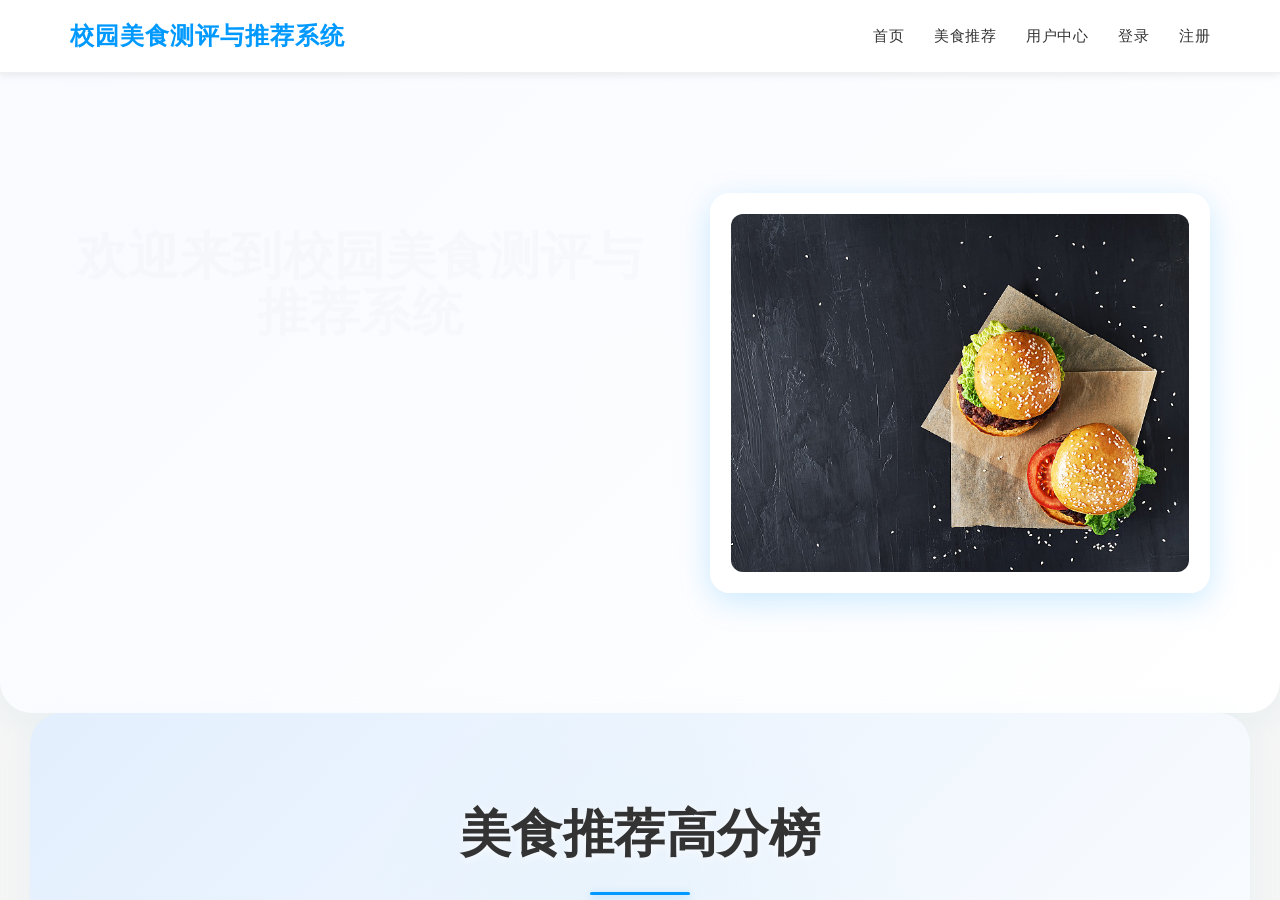
==== campus_food_system/frontend/html/admin.html @ 66ef7527 "Initial commit: 上传我的第一个项目" ====
<!DOCTYPE html>
<html lang="zh-CN">
<head>
    <meta charset="UTF-8">
    <meta name="viewport" content="width=device-width, initial-scale=1.0">
    <title>管理中心 - 校园美食测评与推荐系统</title>
    <link rel="stylesheet" href="../css/main.css">
    <link rel="stylesheet" href="../css/admin.css">
    <script src="https://cdn.jsdelivr.net/npm/chart.js"></script>
</head>
<body>
    <nav class="navbar">
        <div class="navbar-container">
            <div class="navbar-brand">校园美食测评与推荐系统</div>
            <ul class="navbar-menu" id="navbarMenu">
                <li><a href="index.html">前台首页</a></li>
                <!-- 导航栏将通过JavaScript动态添加 -->
            </ul>
        </div>
    </nav>
    <script src="../js/utils.js"></script>

    <div class="container">
        <div class="admin-header">
            <h1>管理中心</h1>
            <p style="text-align: center; color: var(--text-secondary); margin-bottom: 30px;">
                校园美食信息的录入、审核与维护
            </p>
        </div>

        <!-- 统计摘要 -->
        <div class="admin-stats-grid">
            <div class="stat-item">
                <div class="stat-icon">🍴</div>
                <div class="stat-info">
                    <h4>美食总数</h4>
                    <p id="totalFoodCount">0</p>
                </div>
            </div>
            <div class="stat-item" style="border-left-color: var(--success-color);">
                <div class="stat-icon">📂</div>
                <div class="stat-info">
                    <h4>食堂分类</h4>
                    <p id="totalCategoryCount">0</p>
                </div>
            </div>
            <div class="stat-item" style="border-left-color: #f39c12;">
                <div class="stat-icon">⭐</div>
                <div class="stat-info">
                    <h4>平均评分</h4>
                    <p id="systemAverageRating">0.0</p>
                </div>
            </div>
        </div>

        <div class="admin-dashboard">
            <!-- 侧边导航 -->
            <aside class="admin-sidebar">
                <ul class="admin-nav-list">
                    <li class="admin-nav-item">
                        <a href="#categorySection" class="admin-nav-link active" onclick="switchSection('categorySection')">
                            <span>📂 食堂分类管理</span>
                        </a>
                    </li>
                    <li class="admin-nav-item">
                        <a href="#foodSection" class="admin-nav-link" onclick="switchSection('foodSection')">
                            <span>🍴 美食信息管理</span>
                        </a>
                    </li>
                    <li class="admin-nav-item">
                        <a href="#insightsSection" class="admin-nav-link" onclick="switchSection('insightsSection')">
                            <span>📈 运营动态分析</span>
                        </a>
                    </li>
                    <li class="admin-nav-item">
                        <a href="#reviewSection" class="admin-nav-link" onclick="switchSection('reviewSection')">
                            <span>💬 评价管理</span>
                        </a>
                    </li>
                </ul>
            </aside>

            <!-- 主要内容区 -->
            <main class="admin-content">
                
                <!-- 运营洞察部分 -->
                <section id="insightsSection" class="admin-card" style="display: none;">
                    <div class="admin-card-header">
                        <h2 class="admin-card-title">📈 运营洞察与备货建议</h2>
                        <button class="btn btn-sm" onclick="loadInsights()">刷新数据</button>
                    </div>
                    
                    <div class="insights-container">
                        <div class="insights-grid">
                            <!-- 核心动态 -->
                            <div class="insight-box">
                                <h3>🔥 热门备货排行 (TOP 10)</h3>
                                <div class="table-responsive">
                                    <table class="insight-table">
                                        <thead>
                                            <tr>
                                                <th>美食名称</th>
                                                <th>所属食堂</th>
                                                <th>热度(收藏/评价)</th>
                                                <th>备货建议</th>
                                            </tr>
                                        </thead>
                                        <tbody id="popularFoodsBody">
                                            <!-- JS动态填充 -->
                                        </tbody>
                                    </table>
                                </div>
                            </div>
                            
                            <!-- 食堂动态 -->
                            <div class="insight-box">
                                <h3>🏢 食堂动态监控</h3>
                                <div id="categoryInsightsList" class="category-insights-grid">
                                    <!-- JS动态填充 -->
                                </div>
                            </div>
                        </div>
                    </div>
                </section>

                <!-- 分类管理部分 -->
                <section id="categorySection" class="admin-card">
                    <div class="admin-card-header">
                        <h2 class="admin-card-title">📂 食堂分类管理</h2>
                    </div>
                    
                    <div class="admin-form">
                        <h3 style="margin-bottom: 15px; font-size: 16px;">➕ 添加新分类</h3>
                        <form id="addCategoryForm" class="admin-form-grid">
                            <div class="form-group">
                                <label for="categoryName">分类名称：</label>
                                <input type="text" id="categoryName" name="categoryName" placeholder="如：第一食堂" required>
                            </div>
                            <div class="form-group form-full-width">
                                <label for="categoryDescription">分类描述：</label>
                                <textarea id="categoryDescription" name="categoryDescription" placeholder="简要描述该食堂的特色..."></textarea>
                            </div>
                            <div class="form-group">
                                <button type="submit" class="btn">保存分类</button>
                            </div>
                        </form>
                        <div id="categoryMessage"></div>
                    </div>

                    <div class="admin-list-container" style="margin-top: 30px;">
                        <h3 style="margin-bottom: 15px; font-size: 16px;">📋 分类列表</h3>
                        <div id="categoryList" class="admin-list-grid">
                            <!-- 分类列表将通过JavaScript动态添加 -->
                        </div>
                    </div>
                </section>

                <!-- 美食管理部分 -->
                <section id="foodSection" class="admin-card" style="display: none;">
                    <div class="admin-card-header">
                        <h2 class="admin-card-title">🍴 美食信息管理</h2>
                    </div>
                    
                    <div class="admin-form">
                        <h3 style="margin-bottom: 15px; font-size: 16px;">➕ 添加新美食</h3>
                        <form id="addFoodForm" class="admin-form-grid">
                            <div class="form-group">
                                <label for="foodName">美食名称：</label>
                                <input type="text" id="foodName" name="foodName" placeholder="如：红烧肉" required>
                            </div>
                            <div class="form-group">
                                <label for="foodCategory">所属分类：</label>
                                <select id="foodCategory" name="foodCategory" required>
                                    <option value="">请选择分类</option>
                                </select>
                            </div>
                            <div class="form-group form-full-width">
                                <label for="foodDescription">美食描述：</label>
                                <textarea id="foodDescription" name="foodDescription" placeholder="详细描述美食的口感、主料等..." required></textarea>
                            </div>
                            <div class="form-group">
                                <label for="foodPrice">参考价格 (¥)：</label>
                                <input type="number" id="foodPrice" name="foodPrice" step="0.01" min="0" placeholder="0.00" required>
                            </div>
                            <div class="form-group form-full-width">
                                <label>美食标签：</label>
                                <div id="foodTagsContainer" class="tags-checkbox-group">
                                    <!-- 标签将动态加载 -->
                                </div>
                            </div>
                            <div class="form-group">
                                <label for="foodImage">美食图片：</label>
                                <input type="file" id="foodImage" name="foodImage" accept="image/*">
                            </div>
                            <div class="form-group" style="display: flex; align-items: flex-end;">
                                <button type="submit" class="btn">发布美食</button>
                            </div>
                        </form>
                        <div id="foodMessage"></div>
                    </div>

                    <div class="admin-list-container" style="margin-top: 30px;">
                        <h3 style="margin-bottom: 15px; font-size: 16px;">📋 美食列表</h3>
                        <div id="foodList" class="admin-list-grid">
                            <!-- 美食列表将通过JavaScript动态添加 -->
                        </div>
                        
                        <!-- 分页控制 -->
                        <div id="foodPagination" class="pagination-container" style="display: none;">
                            <button class="btn btn-sm" id="prevPage" onclick="changePage(currentPage - 1)">上一页</button>
                            <span id="pageInfo">第 1 / 1 页</span>
                            <button class="btn btn-sm" id="nextPage" onclick="changePage(currentPage + 1)">下一页</button>
                        </div>
                    </div>
                </section>

                <!-- 评价管理部分 -->
                <section id="reviewSection" class="admin-card" style="display: none;">
                    <div class="admin-card-header">
                        <h2 class="admin-card-title">💬 评价管理</h2>
                        <button class="btn btn-sm" onclick="loadReviews()">刷新数据</button>
                    </div>
                    
                    <!-- 可视化面板 -->
                    <div class="admin-form" style="margin-bottom: 20px;">
                        <h3 style="margin-bottom: 15px; font-size: 16px;">📊 评价分析</h3>
                        <div class="sentiment-criteria" style="margin-bottom: 20px; padding: 15px; background: var(--vivo-gray); border-radius: 8px; border: 1px solid var(--border-light);">
                            <h4 style="margin-top: 0; margin-bottom: 10px; font-size: 14px; font-weight: 600;">情感分析标准</h4>
                            <ul style="margin: 0; padding-left: 20px; font-size: 13px; color: var(--text-secondary);">
                                <li>正面：情感得分 > 0.1</li>
                                <li>负面：情感得分 < -0.1</li>
                                <li>中性：-0.1 ≤ 情感得分 ≤ 0.1</li>
                            </ul>
                            <p style="margin: 10px 0 0 0; font-size: 12px; color: var(--text-secondary);">
                                注：情感分析基于TextBlob库，通过分析评论文本的情感倾向得出结果。
                            </p>
                        </div>
                        <div class="review-dashboard-grid">
                            <!-- 情感分析卡片 -->
                            <div class="review-stat-card">
                                <h4>情感分布</h4>
                                <div class="review-stat-content">
                                    <div class="review-stat-chart" id="sentimentChart"></div>
                                </div>
                            </div>
                            
                            <!-- 评分分布卡片 -->
                            <div class="review-stat-card">
                                <h4>评分分布</h4>
                                <div class="review-stat-content">
                                    <div class="review-stat-chart" id="ratingChart"></div>
                                </div>
                            </div>
                            
                            <!-- 评价趋势卡片 -->
                            <div class="review-stat-card full-width">
                                <h4>评价趋势</h4>
                                <div class="review-stat-content">
                                    <div class="review-stat-chart" id="trendChart"></div>
                                </div>
                            </div>
                        </div>
                    </div>
                    
                    <!-- 筛选功能 -->
                    <div class="admin-form" style="margin-bottom: 20px;">
                        <div class="admin-form-grid">
                            <div class="form-group">
                                <label for="reviewFilter">情感筛选：</label>
                                <select id="reviewFilter" onchange="loadReviews()">
                                    <option value="all">全部情感</option>
                                    <option value="positive">正面</option>
                                    <option value="negative">负面</option>
                                    <option value="neutral">中性</option>
                                </select>
                            </div>
                            <div class="form-group">
                                <label for="ratingFilter">评分筛选：</label>
                                <select id="ratingFilter" onchange="loadReviews()">
                                    <option value="all">全部评分</option>
                                    <option value="5">5星</option>
                                    <option value="4">4星</option>
                                    <option value="3">3星</option>
                                    <option value="2">2星</option>
                                    <option value="1">1星</option>
                                </select>
                            </div>
                        </div>
                    </div>

                    <!-- 评价列表 -->
                    <div class="admin-list-container">
                        <h3 style="margin-bottom: 15px; font-size: 16px;">📋 评价列表</h3>
                        <div id="reviewList" class="admin-list-grid">
                            <!-- 评价列表将通过JavaScript动态添加 -->
                        </div>
                        
                        <!-- 分页控制 -->
                        <div id="reviewPagination" class="pagination-container" style="display: none;">
                            <button class="btn btn-sm" id="prevReviewPage" onclick="changeReviewPage(currentReviewPage - 1)">上一页</button>
                            <span id="reviewPageInfo">第 1 / 1 页</span>
                            <button class="btn btn-sm" id="nextReviewPage" onclick="changeReviewPage(currentReviewPage + 1)">下一页</button>
                        </div>
                    </div>
                </section>

            </main>
        </div>
    </div>

    <!-- 编辑弹窗 -->
    <div id="editModal" class="modal" style="display: none;">
        <div class="modal-content">
            <div class="modal-header">
                <h3 id="modalTitle">编辑信息</h3>
                <span class="close" onclick="closeModal()">&times;</span>
            </div>
            <div class="modal-body">
                <form id="editForm" class="admin-form-grid">
                    <!-- 动态填充表单内容 -->
                </form>
            </div>
            <div class="modal-footer">
                <button type="button" class="btn btn-secondary" onclick="closeModal()">取消</button>
                <button type="button" class="btn btn-primary" id="saveEditBtn">保存修改</button>
            </div>
        </div>
    </div>

    <script src="../js/admin.js"></script>
</body>
</html>
---- campus_food_system/frontend/css/main.css ----
/* 1. CSS变量定义 */
:root {
    --primary-color: #2196f3;
    --primary-hover: #1976d2;
    --secondary-color: #03a9f4;
    --secondary-hover: #0288d1;
    --background-color: #f5f5f5;
    --text-color: #333333;
    --text-secondary: #666666;
    --border-color: #e0e0e0;
    --border-light: #f0f0f0;
    --success-color: #4caf50;
    --success-bg: #e8f5e9;
    --success-border: #c8e6c9;
    --error-color: #f44336;
    --error-bg: #ffebee;
    --error-border: #ffcdd2;
    --white: #ffffff;
    --danger-color: #f44336;
    --danger-hover: #d32f2f;
    --vivo-blue: #0099ff;
    --vivo-light-blue: #e3f2fd;
    --vivo-dark-blue: #0066cc;
    --vivo-gray: #f5f5f5;
    --vivo-dark-gray: #9e9e9e;
}

/* 2. 全局重置和基础样式 */
* {
    margin: 0;
    padding: 0;
    box-sizing: border-box;
}

body {
    font-family: 'PingFang SC', 'Helvetica Neue', Arial, sans-serif;
    background-color: var(--background-color);
    color: var(--text-color);
    line-height: 1.6;
}

.container {
    max-width: 1200px;
    margin: 0 auto;
    padding: 20px;
}


/* 2. 通用组件样式 */

/* 按钮样式 */
.btn {
    display: inline-block;
    padding: 10px 20px;
    background-color: var(--vivo-blue);
    color: var(--white);
    text-decoration: none;
    border-radius: 24px;
    transition: all 0.3s cubic-bezier(0.4, 0, 0.2, 1);
    border: none;
    cursor: pointer;
    font-size: 15px;
    font-weight: 500;
    font-family: 'PingFang SC', 'Helvetica Neue', Arial, sans-serif;
    letter-spacing: 0.5px;
    box-shadow: 0 2px 8px rgba(0, 153, 255, 0.2);
}

.btn:hover {
    background-color: var(--vivo-dark-blue);
    transform: translateY(-2px);
    box-shadow: 0 4px 12px rgba(0, 153, 255, 0.3);
}

.btn-primary {
    background-color: var(--vivo-blue);
}

.btn-primary:hover {
    background-color: var(--vivo-dark-blue);
}

.btn-secondary {
    background-color: var(--white);
    color: var(--vivo-blue);
    border: 1px solid var(--vivo-blue);
    box-shadow: none;
}

.btn-secondary:hover {
    background-color: var(--vivo-light-blue);
    transform: translateY(-2px);
}

.btn-sm {
    padding: 5px 10px;
    font-size: 14px;
    margin-right: 10px;
}

.btn-danger {
    background-color: var(--danger-color);
}

.btn-danger:hover {
    background-color: var(--danger-hover);
}


/* 表单样式 */
.form-group {
    margin-bottom: 15px;
}

.form-group label {
    display: block;
    margin-bottom: 5px;
    font-weight: bold;
    color: var(--secondary-color);
}

.form-group input,
.form-group textarea {
    width: 100%;
    padding: 10px;
    border: 1px solid var(--border-light);
    border-radius: 4px;
    font-size: 16px;
    background-color: #fff9f0;
}

.form-group textarea {
    resize: vertical;
}

input[type="text"],
input[type="password"] {
    width: 100%;
    padding: 10px;
    border: 1px solid var(--border-light);
    border-radius: 4px;
    font-size: 16px;
    background-color: #fff9f0;
}

textarea {
    width: 100%;
    padding: 10px;
    border: 1px solid var(--border-light);
    border-radius: 4px;
    font-size: 16px;
    background-color: #fff9f0;
    resize: vertical;
    min-height: 100px;
}


/* 消息提示样式 */
#message {
    margin-top: 15px;
    padding: 10px;
    border-radius: 4px;
    text-align: center;
}

#message.success {
    background-color: var(--success-bg);
    color: var(--success-color);
    border: 1px solid var(--success-border);
}

#message.error {
    background-color: var(--error-bg);
    color: var(--error-color);
    border: 1px solid var(--error-border);
}

.message {
    margin-top: 15px;
    padding: 10px;
    border-radius: 4px;
    font-weight: bold;
}

.message.success {
    background-color: var(--success-bg);
    color: var(--success-color);
    border: 1px solid var(--success-border);
}

.message.error {
    background-color: var(--error-bg);
    color: var(--error-color);
    border: 1px solid var(--error-border);
}

.message-container {
    margin-top: 15px;
    padding: 10px;
    border-radius: 4px;
    text-align: center;
}

.message-container.success {
    background-color: var(--success-bg);
    color: var(--success-color);
    border: 1px solid var(--success-border);
}

.message-container.error {
    background-color: var(--error-bg);
    color: var(--error-color);
    border: 1px solid var(--error-border);
}

.message-container.loading {
    background-color: #e3f2fd;
    color: #1976d2;
    border: 1px solid #bbdefb;
}


/* 标签样式 */
.tag-filter {
    margin-bottom: 30px;
    text-align: center;
}

.tag-filter h4 {
    color: var(--secondary-color);
    margin-bottom: 10px;
}

.tag-filter button {
    padding: 6px 12px;
    margin: 0 5px 5px 0;
    background-color: var(--border-color);
    border: none;
    border-radius: 16px;
    cursor: pointer;
    transition: background-color 0.3s;
    color: var(--text-color);
    font-size: 14px;
}

.tag-filter button:hover {
    background-color: #e0c097;
}

.tag-filter button.active {
    background-color: var(--primary-color);
    color: var(--white);
}

.food-tags {
    margin: 10px 0;
}

.tag {
    display: inline-block;
    padding: 2px 6px;
    background-color: var(--border-color);
    color: var(--secondary-color);
    border-radius: 16px;
    font-size: 10px;
    font-weight: bold;
    margin-right: 3px;
    margin-bottom: 3px;
    transition: background-color 0.3s;
}

.tag:hover {
    background-color: #e0c097;
}


/* 3. 导航栏样式 */
.navbar {
    background: var(--white);
    color: var(--text-color);
    padding: 16px 0;
    margin-bottom: 0;
    box-shadow: 0 2px 8px rgba(0, 0, 0, 0.08);
    position: sticky;
    top: 0;
    z-index: 1000;
    transition: all 0.3s cubic-bezier(0.4, 0, 0.2, 1);
    border-bottom: 1px solid var(--border-light);
}

.navbar.scrolled {
    padding: 12px 0;
    box-shadow: 0 4px 16px rgba(0, 0, 0, 0.1);
    background: var(--white);
    border-bottom: 1px solid var(--border-color);
}

.navbar.scrolled .navbar-brand {
    font-size: 22px;
    transition: font-size 0.3s cubic-bezier(0.4, 0, 0.2, 1);
}

.navbar.scrolled .navbar-menu li a {
    font-size: 15px;
    padding: 8px 0;
    transition: all 0.3s cubic-bezier(0.4, 0, 0.2, 1);
}

.navbar.scrolled .user-profile {
    padding: 6px 12px;
    transition: padding 0.3s cubic-bezier(0.4, 0, 0.2, 1);
}

.navbar.scrolled .navbar-avatar {
    width: 32px;
    height: 32px;
    transition: all 0.3s cubic-bezier(0.4, 0, 0.2, 1);
}

.navbar-container {
    max-width: 1200px;
    margin: 0 auto;
    padding: 0 30px;
    display: flex;
    justify-content: space-between;
    align-items: center;
}

.navbar-brand {
    font-size: 24px;
    font-weight: bold;
    font-family: 'PingFang SC', 'Helvetica Neue', Arial, sans-serif;
    color: var(--vivo-blue);
    transition: all 0.3s cubic-bezier(0.4, 0, 0.2, 1);
    letter-spacing: 1px;
    position: relative;
    overflow: hidden;
}

.navbar-brand:hover {
    color: var(--vivo-dark-blue);
}

.navbar-menu {
    list-style: none;
    display: flex;
    gap: 30px;
    align-items: center;
    margin: 0;
    padding: 0;
}

.navbar-menu li {
    position: relative;
}

.navbar-menu li a {
    color: var(--text-color);
    text-decoration: none;
    font-weight: 500;
    font-size: 15px;
    transition: all 0.3s cubic-bezier(0.4, 0, 0.2, 1);
    position: relative;
    padding: 8px 0;
    font-family: 'PingFang SC', 'Helvetica Neue', Arial, sans-serif;
    letter-spacing: 0.5px;
    display: inline-block;
}

.navbar-menu li a::after {
    content: '';
    position: absolute;
    bottom: 0;
    left: 50%;
    width: 0;
    height: 2px;
    background: var(--vivo-blue);
    transition: all 0.3s cubic-bezier(0.4, 0, 0.2, 1);
    transform: translateX(-50%);
    border-radius: 1px;
}

.navbar-menu li a:hover {
    color: var(--vivo-blue);
}

.navbar-menu li a:hover::after {
    width: 100%;
}

.navbar-menu li a.active {
    color: var(--vivo-blue);
    font-weight: 600;
}

.navbar-menu li a.active::after {
    width: 100%;
    background: var(--vivo-blue);
}

/* 导航栏头像样式 */
.navbar-avatar {
    width: 38px;
    height: 38px;
    border-radius: 50%;
    object-fit: cover;
    border: 2px solid var(--primary-color);
    margin-right: 12px;
    vertical-align: middle;
    transition: all 0.3s cubic-bezier(0.4, 0, 0.2, 1);
    box-shadow: 0 3px 10px rgba(0, 0, 0, 0.25);
}

.navbar-avatar:hover {
    transform: scale(1.1);
    box-shadow: 0 4px 16px rgba(243, 156, 18, 0.5);
    border-color: #ffc107;
}

.user-profile {
    display: flex;
    align-items: center;
    color: white;
    font-weight: 600;
    font-family: 'PingFang SC', 'Helvetica Neue', Arial, sans-serif;
    transition: all 0.3s cubic-bezier(0.4, 0, 0.2, 1);
    padding: 8px 16px;
    border-radius: 24px;
    background: rgba(255, 255, 255, 0.12);
    backdrop-filter: blur(12px);
    border: 1px solid rgba(255, 255, 255, 0.15);
}

.user-profile:hover {
    background: rgba(255, 255, 255, 0.18);
    transform: translateY(-3px);
    box-shadow: 0 4px 16px rgba(243, 156, 18, 0.3);
    border-color: rgba(243, 156, 18, 0.5);
}

/* 通知徽章样式 */
.notification-badge {
    position: absolute;
    top: -5px;
    right: -10px;
    background-color: var(--danger-color);
    color: white;
    border-radius: 50%;
    width: 20px;
    height: 20px;
    font-size: 12px;
    font-weight: bold;
    display: flex;
    align-items: center;
    justify-content: center;
    box-shadow: 0 2px 4px rgba(0, 0, 0, 0.2);
}

.notification-item {
    position: relative;
}

.notification-item a {
    position: relative;
    display: inline-block;
}

/* 通知列表样式 */
.notifications-list {
    margin-top: 20px;
}

.notification-item {
    background-color: var(--white);
    border-radius: 8px;
    padding: 15px;
    margin-bottom: 10px;
    box-shadow: 0 2px 8px rgba(0, 0, 0, 0.08);
    transition: all 0.3s cubic-bezier(0.4, 0, 0.2, 1);
    display: flex;
    justify-content: space-between;
    align-items: flex-start;
}

.notification-item:hover {
    transform: translateY(-2px);
    box-shadow: 0 4px 12px rgba(0, 0, 0, 0.12);
}

.notification-item.unread {
    border-left: 4px solid var(--vivo-blue);
    background-color: #f0f8ff;
}

.notification-item.read {
    border-left: 4px solid var(--border-color);
}

.notification-content {
    flex: 1;
}

.notification-content p {
    margin: 0 0 10px 0;
    color: var(--text-color);
    line-height: 1.4;
}

.notification-time {
    font-size: 12px;
    color: var(--vivo-dark-gray);
    margin-right: 10px;
}

.notification-status {
    font-size: 12px;
    font-weight: bold;
    padding: 2px 6px;
    border-radius: 10px;
}

.notification-status:contains('未读') {
    background-color: #e3f2fd;
    color: var(--vivo-blue);
}

.notification-status:contains('已读') {
    background-color: #f5f5f5;
    color: var(--vivo-dark-gray);
}

.notification-actions {
    display: flex;
    flex-direction: column;
    gap: 5px;
}

/* 响应式设计中的通知样式 */
@media (max-width: 768px) {
    .notification-item {
        flex-direction: column;
        align-items: stretch;
    }
    
    .notification-actions {
        flex-direction: row;
        margin-top: 10px;
        justify-content: flex-end;
    }
    
    .notification-badge {
        width: 16px;
        height: 16px;
        font-size: 10px;
        top: -3px;
        right: -8px;
    }
}


/* 4. 通用布局和工具类 */

/* 响应式设计 */
@media (max-width: 768px) {
    .food-image {
        max-height: 300px;
    }
    
    /* 导航栏响应式设计 */
    .navbar-container {
        padding: 0 15px;
    }
    
    .navbar-brand {
        font-size: 20px;
    }
    
    .navbar-menu {
        gap: 15px;
    }
    
    .navbar-menu li a {
        font-size: 14px;
        padding: 8px 0;
    }
    
    .user-profile {
        padding: 6px 10px;
    }
    
    .user-profile span {
        display: none;
    }
    
    .navbar-avatar {
        width: 32px;
        height: 32px;
        margin-right: 0;
    }
    
    .navbar.scrolled .navbar-brand {
        font-size: 18px;
    }
    
    .navbar.scrolled .navbar-menu li a {
        font-size: 13px;
    }
}

@media (min-width: 768px) {
    .user-info {
        flex-direction: row;
        align-items: flex-start;
        gap: 30px;
    }
    
    .info-details {
        flex: 1;
    }
}

@media (max-width: 768px) {
    .category-grid {
        grid-template-columns: 1fr;
    }
    
    .hero-buttons {
        flex-direction: column;
        align-items: center;
    }
    
    .hero h2 {
        font-size: 2rem;
    }
    
    .tabs {
        flex-direction: column;
        border-bottom: none;
    }
    
    .tab-btn {
        text-align: left;
        border-bottom: 1px solid #f3e0c8;
    }
    
    .tab-btn.active {
        border-bottom-color: #f39c12;
    }
    
    .review-actions,
    .food-actions {
        flex-direction: column;
    }
    
    .stats-grid {
        grid-template-columns: repeat(2, 1fr);
    }
    
    .section-header {
        flex-direction: column;
        align-items: stretch;
    }
    
    .search-bar {
        flex-direction: column;
    }
    
    .search-bar input,
    .search-bar select {
        width: 100%;
    }
    
    .back-to-top {
        bottom: 20px;
        right: 20px;
    }
}


/* 动画效果 */
@keyframes float {
    0% { transform: translateY(0px) rotate(0deg); }
    50% { transform: translateY(-20px) rotate(180deg); }
    100% { transform: translateY(0px) rotate(360deg); }
}

@keyframes fadeInUp {
    from {
        opacity: 0;
        transform: translateY(30px);
    }
    to {
        opacity: 1;
        transform: translateY(0);
    }
}

@keyframes rotate {
    from {
        transform: rotate(0deg);
    }
    to {
        transform: rotate(360deg);
    }
}

@keyframes slide-in {
    from {
        transform: translateX(100%);
        opacity: 0;
    }
    to {
        transform: translateX(0);
        opacity: 1;
    }
}

@keyframes fade-in {
    from {
        opacity: 0;
    }
    to {
        opacity: 1;
    }
}

@keyframes fade-out {
    from {
        opacity: 1;
    }
    to {
        opacity: 0;
    }
}

@keyframes spin {
    0% { transform: rotate(0deg); }
    100% { transform: rotate(360deg); }
}


/* 加载状态 */
.loading {
    text-align: center;
    padding: 40px;
    color: var(--vivo-blue);
    font-style: italic;
}

.loading-container {
    position: fixed;
    top: 0;
    left: 0;
    width: 100%;
    height: 100%;
    background-color: rgba(255, 255, 255, 0.8);
    display: flex;
    flex-direction: column;
    justify-content: center;
    align-items: center;
    z-index: 9999;
    animation: fade-in 0.3s ease-out;
}

.loading-spinner {
    border: 4px solid #e6f0ff;
    border-top: 4px solid var(--vivo-blue);
    border-radius: 50%;
    width: 40px;
    height: 40px;
    animation: spin 1s linear infinite;
    margin-bottom: 15px;
}

.loading-message {
    font-size: 16px;
    color: var(--vivo-blue);
}

.loading-container.fade-out {
    animation: fade-out 0.5s ease-in forwards;
}


/* 错误提示 */
.error {
    color: #e74c3c;
    text-align: center;
    padding: 10px;
    background-color: #f8d7da;
    border-radius: 4px;
    margin: 10px 0;
}

.error-message {
    color: #e74c3c;
    font-size: 12px;
    margin-top: 5px;
}

#error-container {
    position: fixed;
    top: 20px;
    right: 20px;
    z-index: 10000;
    max-width: 350px;
}

.error-message {
    padding: 15px 20px;
    margin-bottom: 10px;
    border-radius: 8px;
    box-shadow: 0 4px 12px rgba(0, 0, 0, 0.15);
    display: flex;
    justify-content: space-between;
    align-items: center;
    animation: slide-in 0.3s ease-out;
    position: relative;
}

.error-message.error {
    background-color: #ffebee;
    color: #c62828;
    border-left: 4px solid #c62828;
}

.error-message.success {
    background-color: #f1f8e9;
    color: #558b2f;
    border-left: 4px solid #558b2f;
}

.error-message.warning {
    background-color: #fff9c4;
    color: #f57f17;
    border-left: 4px solid #f57f17;
}

.error-close {
    background: none;
    border: none;
    font-size: 20px;
    cursor: pointer;
    margin-left: 10px;
    color: inherit;
    opacity: 0.7;
    transition: opacity 0.2s;
}

.error-close:hover {
    opacity: 1;
}

.error-message.fade-out {
    animation: fade-out 0.5s ease-in forwards;
}


/* 返回顶部按钮 */
.back-to-top {
    position: fixed;
    bottom: 30px;
    right: 30px;
    background-color: var(--vivo-blue);
    color: white;
    width: 40px;
    height: 40px;
    border-radius: 50%;
    border: none;
    font-size: 20px;
    cursor: pointer;
    box-shadow: 0 2px 10px rgba(173, 216, 230, 0.3);
    opacity: 0;
    visibility: hidden;
    transition: opacity 0.3s, visibility 0.3s, transform 0.3s;
    z-index: 1000;
}

.back-to-top.show {
    opacity: 1;
    visibility: visible;
    transform: translateY(0);
}

.back-to-top:hover {
    background-color: var(--vivo-dark-blue);
    transform: translateY(-5px);
    box-shadow: 0 4px 12px rgba(173, 216, 230, 0.4);
}


/* 5. 通用内容样式 */

/* 标题样式 */
h1 {
    text-align: center;
    color: var(--secondary-color);
    margin-bottom: 30px;
}

/* 全局h2样式 */
h2 {
    text-align: center;
    color: var(--text-secondary);
    margin-bottom: 20px;
}


/* 段落样式 */
.food-item p {
    color: var(--text-secondary);
    margin-bottom: 15px;
    line-height: 1.6;
    font-size: 15px;
    height: 70px;
    overflow: hidden;
    display: -webkit-box;
    -webkit-line-clamp: 3;
    -webkit-box-orient: vertical;
}

.food-detail-info p {
    margin-bottom: 10px;
    color: var(--text-secondary);
}
---- campus_food_system/frontend/css/admin.css ----
/* 管理中心专用样式 */

.admin-dashboard {
    display: grid;
    grid-template-columns: 280px 1fr;
    gap: 30px;
    margin-top: 20px;
}

.admin-sidebar {
    background: var(--white);
    border-radius: 16px;
    padding: 20px;
    box-shadow: 0 4px 20px rgba(0, 0, 0, 0.05);
    height: fit-content;
    position: sticky;
    top: 100px;
}

.admin-nav-list {
    list-style: none;
    padding: 0;
}

.admin-nav-item {
    margin-bottom: 10px;
}

.admin-nav-link {
    display: flex;
    align-items: center;
    padding: 12px 15px;
    color: var(--text-color);
    text-decoration: none;
    border-radius: 12px;
    transition: all 0.3s ease;
    font-weight: 500;
}

.admin-nav-link i {
    margin-right: 12px;
    font-size: 18px;
}

.admin-nav-link:hover {
    background-color: var(--vivo-light-blue);
    color: var(--vivo-blue);
}

.admin-nav-link.active {
    background-color: var(--vivo-blue);
    color: var(--white);
}

.admin-content {
    display: flex;
    flex-direction: column;
    gap: 30px;
}

.admin-card {
    background: var(--white);
    border-radius: 16px;
    padding: 25px;
    box-shadow: 0 4px 20px rgba(0, 0, 0, 0.05);
    border: 1px solid var(--border-light);
}

.admin-card-header {
    display: flex;
    justify-content: space-between;
    align-items: center;
    margin-bottom: 20px;
    padding-bottom: 15px;
    border-bottom: 1px solid var(--border-light);
}

.admin-card-title {
    font-size: 20px;
    font-weight: 600;
    color: var(--text-color);
    margin: 0;
    display: flex;
    align-items: center;
}

.admin-card-title i {
    margin-right: 10px;
    color: var(--vivo-blue);
}

/* 统计卡片 */
.admin-stats-grid {
    display: grid;
    grid-template-columns: repeat(auto-fit, minmax(200px, 1fr));
    gap: 20px;
    margin-bottom: 30px;
}

.stat-item {
    background: var(--white);
    padding: 20px;
    border-radius: 16px;
    box-shadow: 0 4px 15px rgba(0, 0, 0, 0.05);
    display: flex;
    align-items: center;
    border-left: 4px solid var(--vivo-blue);
}

.stat-icon {
    width: 50px;
    height: 50px;
    background: var(--vivo-light-blue);
    border-radius: 12px;
    display: flex;
    align-items: center;
    justify-content: center;
    font-size: 24px;
    margin-right: 15px;
}

.stat-info h4 {
    margin: 0;
    font-size: 14px;
    color: var(--text-secondary);
}

.stat-info p {
    margin: 5px 0 0 0;
    font-size: 24px;
    font-weight: bold;
    color: var(--text-color);
}

/* 列表美化 */
.admin-list-grid {
    display: grid;
    grid-template-columns: repeat(auto-fill, minmax(300px, 1fr));
    gap: 20px;
}

.admin-item-card {
    background: var(--white);
    border: 1px solid var(--border-light);
    border-radius: 12px;
    padding: 20px;
    transition: all 0.3s ease;
    display: flex;
    flex-direction: column;
}

.admin-item-card:hover {
    transform: translateY(-5px);
    box-shadow: 0 8px 25px rgba(0, 0, 0, 0.1);
}

.admin-item-header {
    display: flex;
    justify-content: space-between;
    margin-bottom: 10px;
}

.admin-item-name {
    font-size: 18px;
    font-weight: 600;
    margin: 0;
}

.admin-item-tag {
    background: var(--vivo-light-blue);
    color: var(--vivo-blue);
    padding: 2px 8px;
    border-radius: 4px;
    font-size: 12px;
}

.admin-item-desc {
    font-size: 14px;
    color: var(--text-secondary);
    margin: 10px 0;
    flex-grow: 1;
}

.admin-item-footer {
    display: flex;
    justify-content: space-between;
    align-items: center;
    margin-top: 15px;
    padding-top: 15px;
    border-top: 1px solid var(--border-light);
}

.admin-item-price {
    font-weight: bold;
    color: var(--vivo-blue);
    font-size: 18px;
}

.admin-item-actions {
    display: flex;
    gap: 10px;
}

/* 分页样式 */
.pagination-container {
    margin-top: 30px;
    display: flex;
    justify-content: center;
    align-items: center;
    gap: 20px;
    padding: 15px;
    background: var(--white);
    border-radius: 12px;
    box-shadow: 0 4px 15px rgba(0, 0, 0, 0.03);
}

#pageInfo {
    font-size: 14px;
    font-weight: 500;
    color: var(--text-secondary);
}

.pagination-container .btn:disabled {
    background: #f5f5f5;
    color: #ccc;
    cursor: not-allowed;
    box-shadow: none;
    transform: none;
}

/* 标签复选框组 */
.tags-checkbox-group {
    display: flex;
    flex-wrap: wrap;
    gap: 10px;
    background: var(--vivo-gray);
    padding: 15px;
    border-radius: 8px;
    border: 1px solid var(--border-light);
}

.tag-checkbox-item {
    display: flex;
    align-items: center;
    gap: 5px;
    background: white;
    padding: 5px 12px;
    border-radius: 20px;
    border: 1px solid var(--border-color);
    cursor: pointer;
    transition: all 0.2s ease;
    font-size: 14px;
}

.tag-checkbox-item:hover {
    border-color: var(--vivo-blue);
    color: var(--vivo-blue);
}

.tag-checkbox-item input[type="checkbox"] {
    width: auto;
    padding: 0;
    margin: 0;
    cursor: pointer;
}


/* 表单增强 */
.admin-form-grid {
    display: grid;
    grid-template-columns: 1fr 1fr;
    gap: 20px;
}

.form-full-width {
    grid-column: span 2;
}

.admin-form select, 
.admin-form input, 
.admin-form textarea {
    border: 1px solid var(--border-color);
    background-color: var(--white);
    border-radius: 8px;
    padding: 12px;
    transition: border-color 0.3s ease;
}

.admin-form select:focus, 
.admin-form input:focus, 
.admin-form textarea:focus {
    outline: none;
    border-color: var(--vivo-blue);
    box-shadow: 0 0 0 3px rgba(0, 153, 255, 0.1);
}

@media (max-width: 992px) {
    .admin-dashboard {
        grid-template-columns: 1fr;
    }
    
    .admin-sidebar {
        position: static;
        margin-bottom: 20px;
    }
    
    .admin-nav-list {
        display: flex;
        overflow-x: auto;
        gap: 10px;
        padding-bottom: 10px;
    }
    
    .admin-nav-item {
        margin-bottom: 0;
        flex-shrink: 0;
    }
}

@media (max-width: 768px) {
    .admin-form-grid {
        grid-template-columns: 1fr;
    }
    .form-full-width {
        grid-column: span 1;
    }
}

/* 弹窗样式 */
.modal {
    position: fixed;
    z-index: 2000;
    left: 0;
    top: 0;
    width: 100%;
    height: 100%;
    background-color: rgba(0, 0, 0, 0.5);
    backdrop-filter: blur(4px);
}

.modal-content {
    background-color: var(--white);
    margin: 10vh auto;
    padding: 0;
    border-radius: 16px;
    width: 90%;
    max-width: 600px;
    box-shadow: 0 10px 40px rgba(0, 0, 0, 0.2);
    animation: modalFadeIn 0.3s ease-out;
    overflow: hidden;
}

@keyframes modalFadeIn {
    from { opacity: 0; transform: translateY(-20px); }
    to { opacity: 1; transform: translateY(0); }
}

.modal-header {
    padding: 20px 25px;
    background: var(--vivo-blue);
    color: white;
    display: flex;
    justify-content: space-between;
    align-items: center;
}

.modal-header h3 {
    margin: 0;
    font-size: 18px;
}

.close {
    font-size: 24px;
    font-weight: bold;
    cursor: pointer;
    line-height: 1;
}

.modal-body {
    padding: 25px;
    max-height: 70vh;
    overflow-y: auto;
}

.modal-footer {
    padding: 15px 25px;
    background: var(--vivo-gray);
    display: flex;
    justify-content: flex-end;
    gap: 12px;
}

/* 运营洞察样式 */
.insights-grid {
    display: flex;
    flex-direction: column;
    gap: 25px;
}

.insight-box {
    background: #fcfcfc;
    border: 1px solid #eee;
    border-radius: 12px;
    padding: 20px;
}

.insight-box h3 {
    font-size: 16px;
    margin-bottom: 15px;
    color: var(--text-color);
    border-left: 4px solid var(--vivo-blue);
    padding-left: 10px;
}

.insight-table {
    width: 100%;
    border-collapse: collapse;
}

.insight-table th, .insight-table td {
    padding: 12px;
    text-align: left;
    border-bottom: 1px solid #eee;
}

.insight-table th {
    background: #f5f5f5;
    font-size: 13px;
    color: #666;
}

.insight-table td {
    font-size: 14px;
}

.suggestion-tag {
    display: inline-block;
    padding: 4px 10px;
    border-radius: 6px;
    font-size: 12px;
    font-weight: 500;
}

.suggestion-hot { background: #fff1f0; color: #f5222d; border: 1px solid #ffa39e; }
.suggestion-warning { background: #fffbe6; color: #faad14; border: 1px solid #ffe58f; }
.suggestion-stable { background: #f6ffed; color: #52c41a; border: 1px solid #b7eb8f; }
.suggestion-default { background: #f5f5f5; color: #8c8c8c; border: 1px solid #d9d9d9; }

.category-insights-grid {
    display: grid;
    grid-template-columns: repeat(auto-fill, minmax(200px, 1fr));
    gap: 15px;
}

.category-insight-card {
    background: white;
    padding: 15px;
    border-radius: 10px;
    border: 1px solid #f0f0f0;
    box-shadow: 0 2px 8px rgba(0,0,0,0.02);
}

.category-insight-card h4 {
    margin: 0 0 10px 0;
    font-size: 15px;
}

.category-insight-stats {
    display: flex;
    justify-content: space-between;
    font-size: 13px;
    color: #888;
}

.category-insight-stats span b {
    color: var(--vivo-blue);
}

/* 评价管理可视化面板样式 */
.review-dashboard-grid {
    display: grid;
    grid-template-columns: repeat(auto-fit, minmax(300px, 1fr));
    gap: 20px;
    margin-bottom: 30px;
}

.review-stat-card {
    background: var(--white);
    border: 1px solid var(--border-light);
    border-radius: 12px;
    padding: 20px;
    box-shadow: 0 4px 15px rgba(0, 0, 0, 0.03);
    transition: all 0.3s ease;
}

.review-stat-card:hover {
    transform: translateY(-3px);
    box-shadow: 0 6px 20px rgba(0, 0, 0, 0.05);
}

.review-stat-card.full-width {
    grid-column: 1 / -1;
}

.review-stat-card h4 {
    margin: 0 0 15px 0;
    font-size: 16px;
    font-weight: 600;
    color: var(--text-color);
    border-left: 4px solid var(--vivo-blue);
    padding-left: 10px;
}

.review-stat-content {
    min-height: 200px;
    display: flex;
    align-items: center;
    justify-content: center;
}

.review-stat-chart {
    width: 100%;
    height: 200px;
}

/* 评价卡片样式 */
.review-card {
    background: var(--white);
    border: 1px solid var(--border-light);
    border-radius: 12px;
    padding: 20px;
    transition: all 0.3s ease;
}

.review-card:hover {
    transform: translateY(-5px);
    box-shadow: 0 8px 25px rgba(0, 0, 0, 0.1);
}

.review-card-header {
    display: flex;
    align-items: flex-start;
    margin-bottom: 15px;
    gap: 15px;
}

.review-card-avatar {
    flex-shrink: 0;
}

.review-avatar-image {
    width: 48px;
    height: 48px;
    border-radius: 50%;
    object-fit: cover;
    border: 2px solid var(--vivo-blue);
    box-shadow: 0 2px 4px rgba(0, 0, 0, 0.1);
}

.review-card-info {
    flex-grow: 1;
}

.review-card-user {
    font-size: 16px;
    font-weight: 600;
    margin: 0 0 5px 0;
    color: var(--text-color);
}

.review-card-food {
    font-size: 14px;
    color: var(--text-secondary);
    margin: 0 0 10px 0;
}

.review-card-rating {
    display: flex;
    align-items: center;
    margin-bottom: 10px;
}

.review-card-rating i {
    color: #f39c12;
    font-size: 14px;
    margin-right: 2px;
}

.review-card-sentiment {
    display: inline-block;
    padding: 4px 10px;
    border-radius: 6px;
    font-size: 12px;
    font-weight: 500;
    margin-top: 5px;
}

.review-card-sentiment.positive { background: #f6ffed; color: #52c41a; border: 1px solid #b7eb8f; }
.review-card-sentiment.negative { background: #fff1f0; color: #f5222d; border: 1px solid #ffa39e; }
.review-card-sentiment.neutral { background: #f0f5ff; color: #1890ff; border: 1px solid #adc6ff; }

.review-card-content {
    font-size: 14px;
    line-height: 1.5;
    color: var(--text-color);
    margin-bottom: 15px;
    padding: 15px;
    background: var(--vivo-gray);
    border-radius: 8px;
    border: 1px solid var(--border-light);
}

.review-card-footer {
    display: flex;
    justify-content: space-between;
    align-items: center;
    padding-top: 15px;
    border-top: 1px solid var(--border-light);
}

.review-card-date {
    font-size: 12px;
    color: var(--text-secondary);
}

.review-card-actions {
    display: flex;
    gap: 10px;
}

.review-card-actions .btn {
    font-size: 12px;
    padding: 6px 12px;
}

/* 响应式调整 */
@media (max-width: 768px) {
    .review-dashboard-grid {
        grid-template-columns: 1fr;
    }
    
    .review-stat-card.full-width {
        grid-column: 1;
    }
}
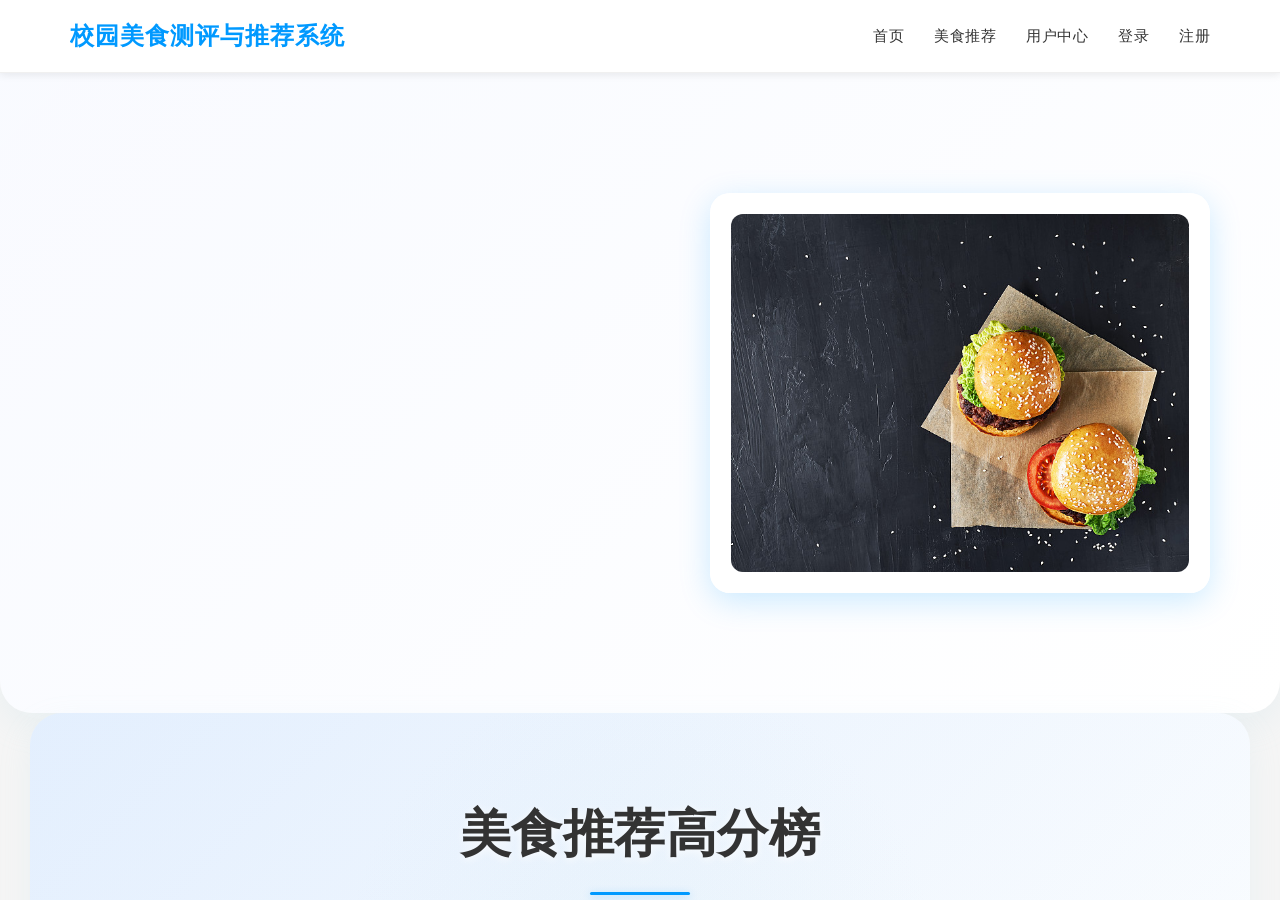
==== commit 2953d4d9: "改了一个注释。" ====
--- a/campus_food_system/frontend/html/admin.html
+++ b/campus_food_system/frontend/html/admin.html
@@ -1,6 +1,7 @@
 <!DOCTYPE html>
 <html lang="zh-CN">
 <head>
+
     <meta charset="UTF-8">
     <meta name="viewport" content="width=device-width, initial-scale=1.0">
     <title>管理中心 - 校园美食测评与推荐系统</title>
@@ -8,6 +9,7 @@
     <link rel="stylesheet" href="../css/admin.css">
     <script src="https://cdn.jsdelivr.net/npm/chart.js"></script>
 </head>
+<!--#我是一个帅哥-->
 <body>
     <nav class="navbar">
         <div class="navbar-container">
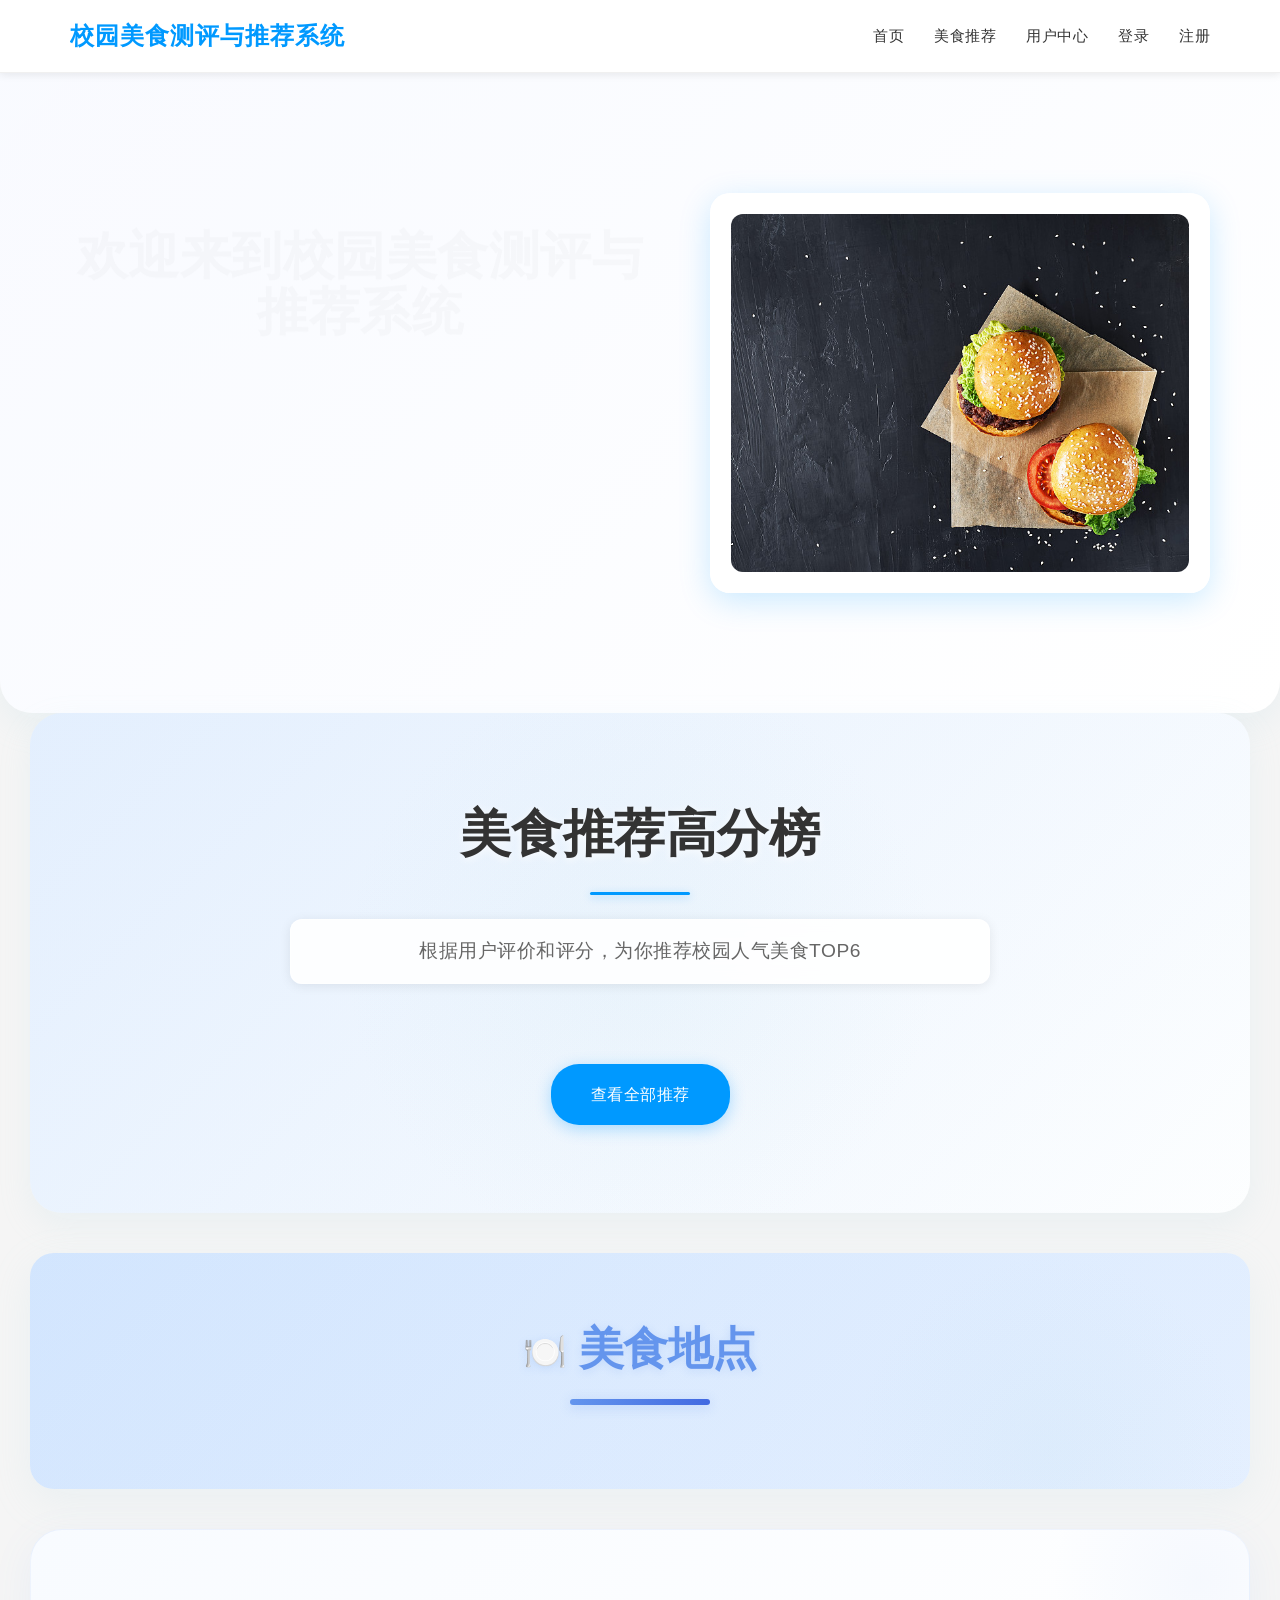
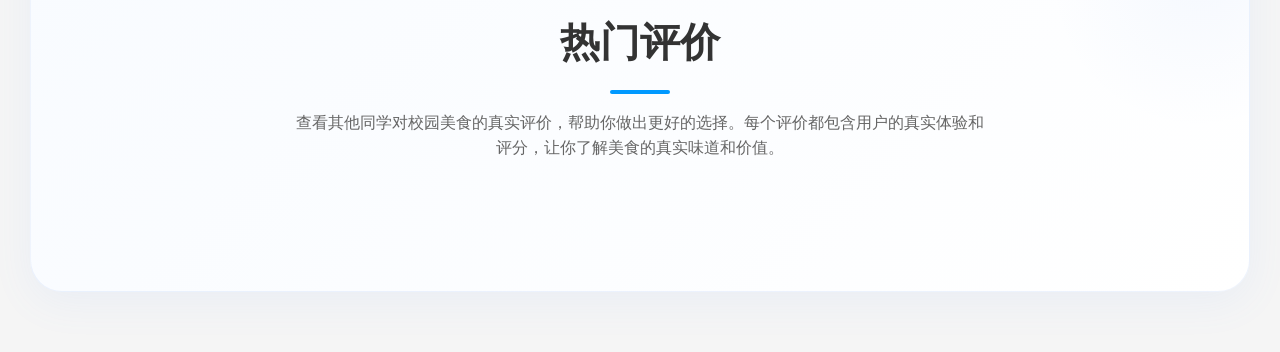
==== commit b5fc4903: "取消注释" ====
--- a/campus_food_system/frontend/html/admin.html
+++ b/campus_food_system/frontend/html/admin.html
@@ -1,7 +1,6 @@
 <!DOCTYPE html>
 <html lang="zh-CN">
 <head>
-
     <meta charset="UTF-8">
     <meta name="viewport" content="width=device-width, initial-scale=1.0">
     <title>管理中心 - 校园美食测评与推荐系统</title>
@@ -9,7 +8,6 @@
     <link rel="stylesheet" href="../css/admin.css">
     <script src="https://cdn.jsdelivr.net/npm/chart.js"></script>
 </head>
-<!--#我是一个帅哥-->
 <body>
     <nav class="navbar">
         <div class="navbar-container">
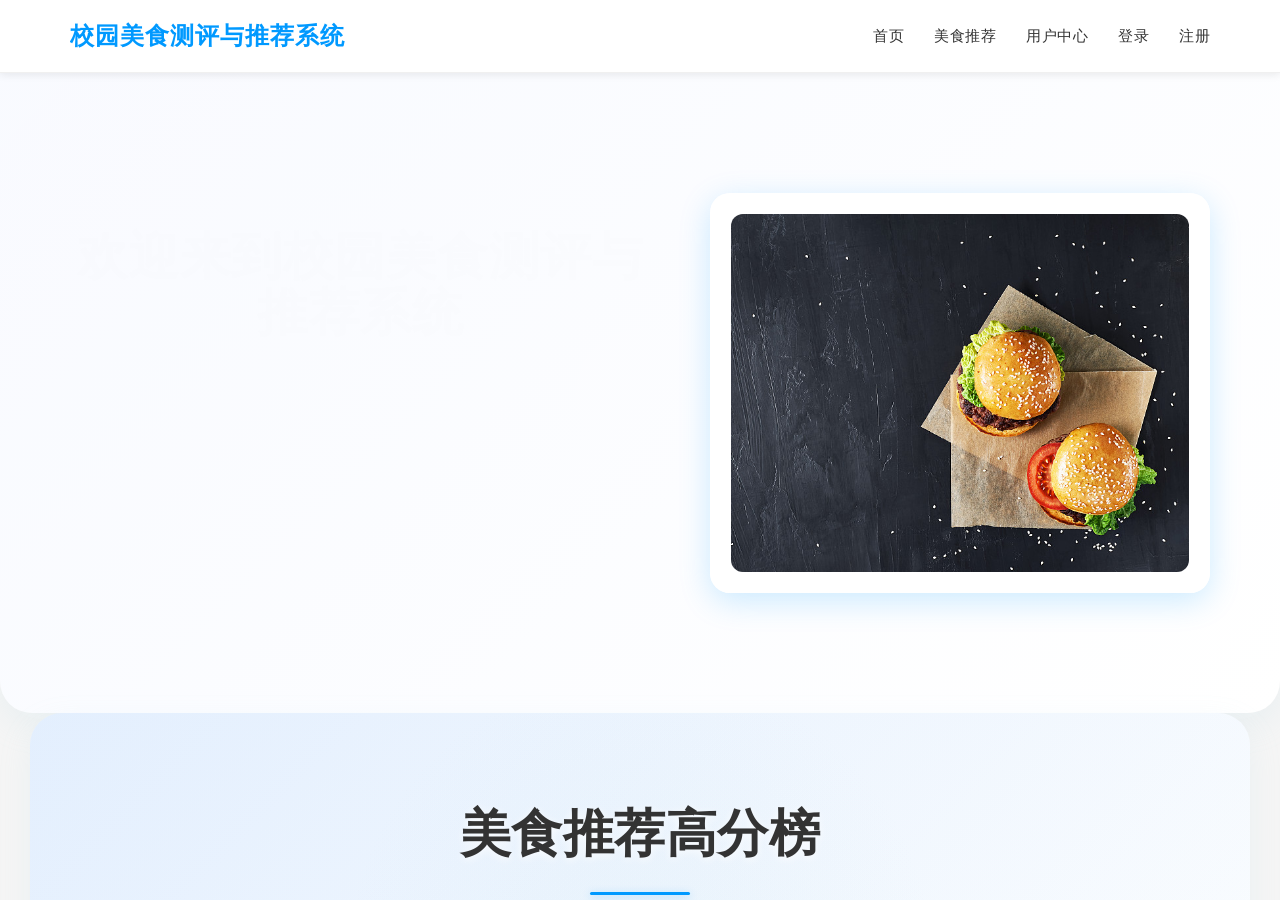
==== commit 5ffa734b: "再次测试" ====
--- a/campus_food_system/frontend/html/admin.html
+++ b/campus_food_system/frontend/html/admin.html
@@ -8,6 +8,7 @@
     <link rel="stylesheet" href="../css/admin.css">
     <script src="https://cdn.jsdelivr.net/npm/chart.js"></script>
 </head>
+<!--再次测试-->
 <body>
     <nav class="navbar">
         <div class="navbar-container">
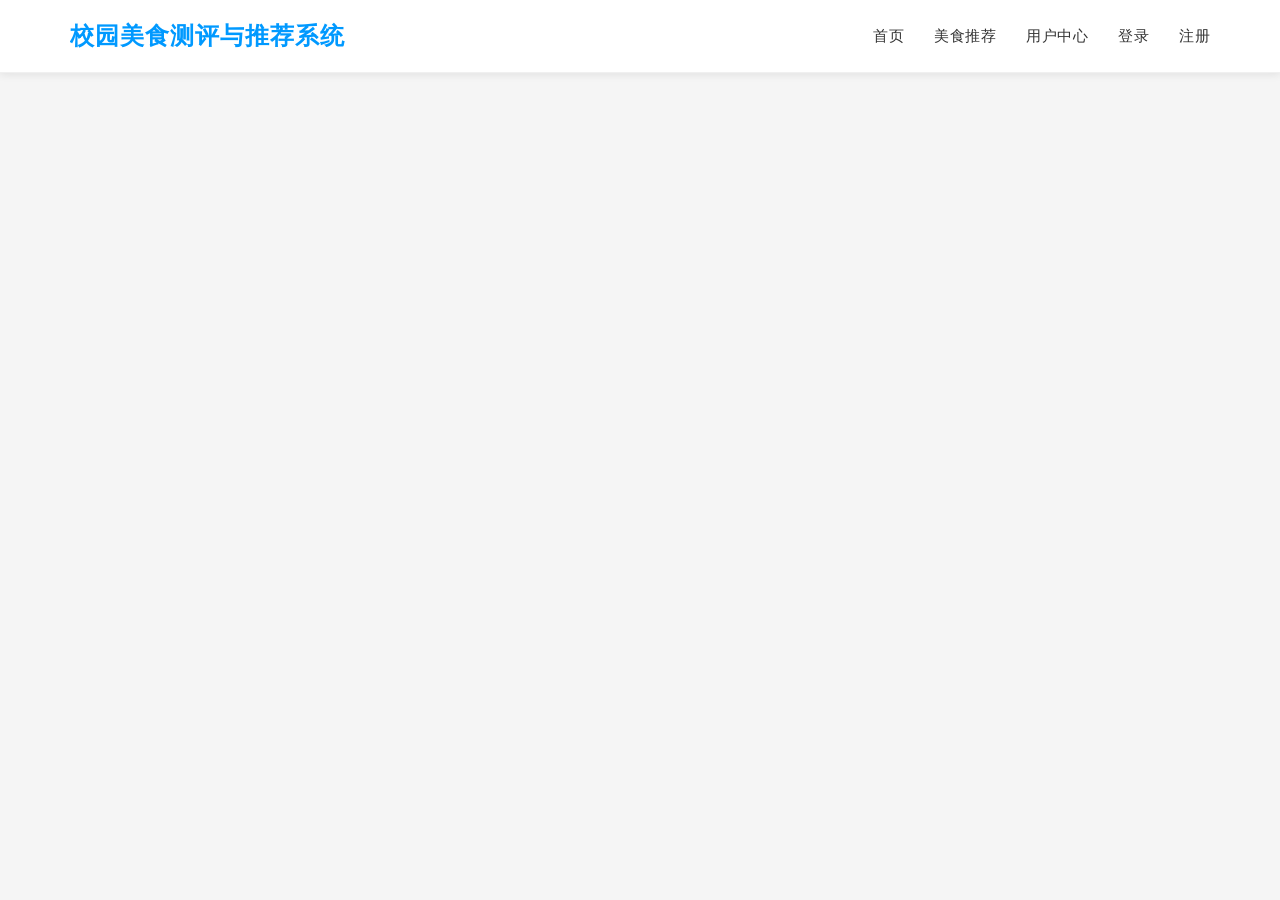
==== commit 5211d033: "再次测试" ====
--- a/campus_food_system/frontend/html/admin.html
+++ b/campus_food_system/frontend/html/admin.html
@@ -8,7 +8,7 @@
     <link rel="stylesheet" href="../css/admin.css">
     <script src="https://cdn.jsdelivr.net/npm/chart.js"></script>
 </head>
-<!--再次测试-->
+<!--再次测试123-->
 <body>
     <nav class="navbar">
         <div class="navbar-container">
